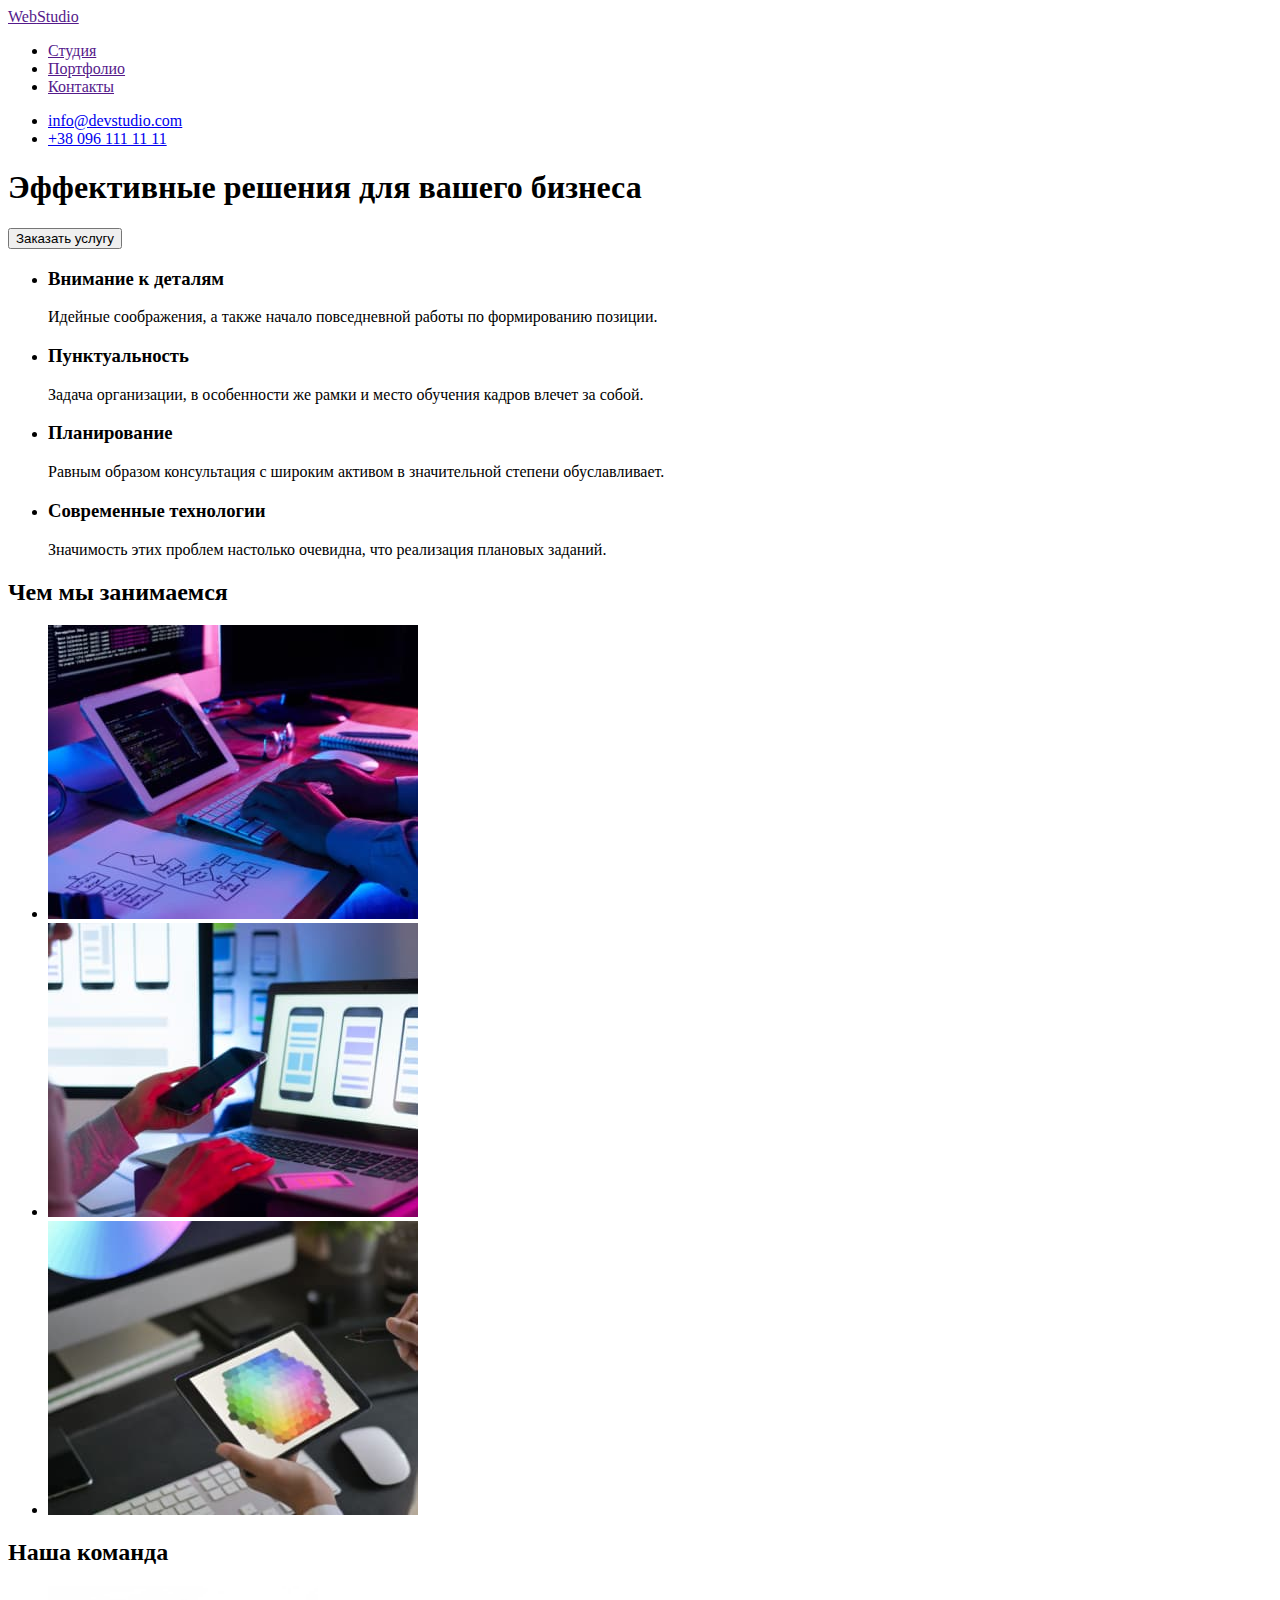
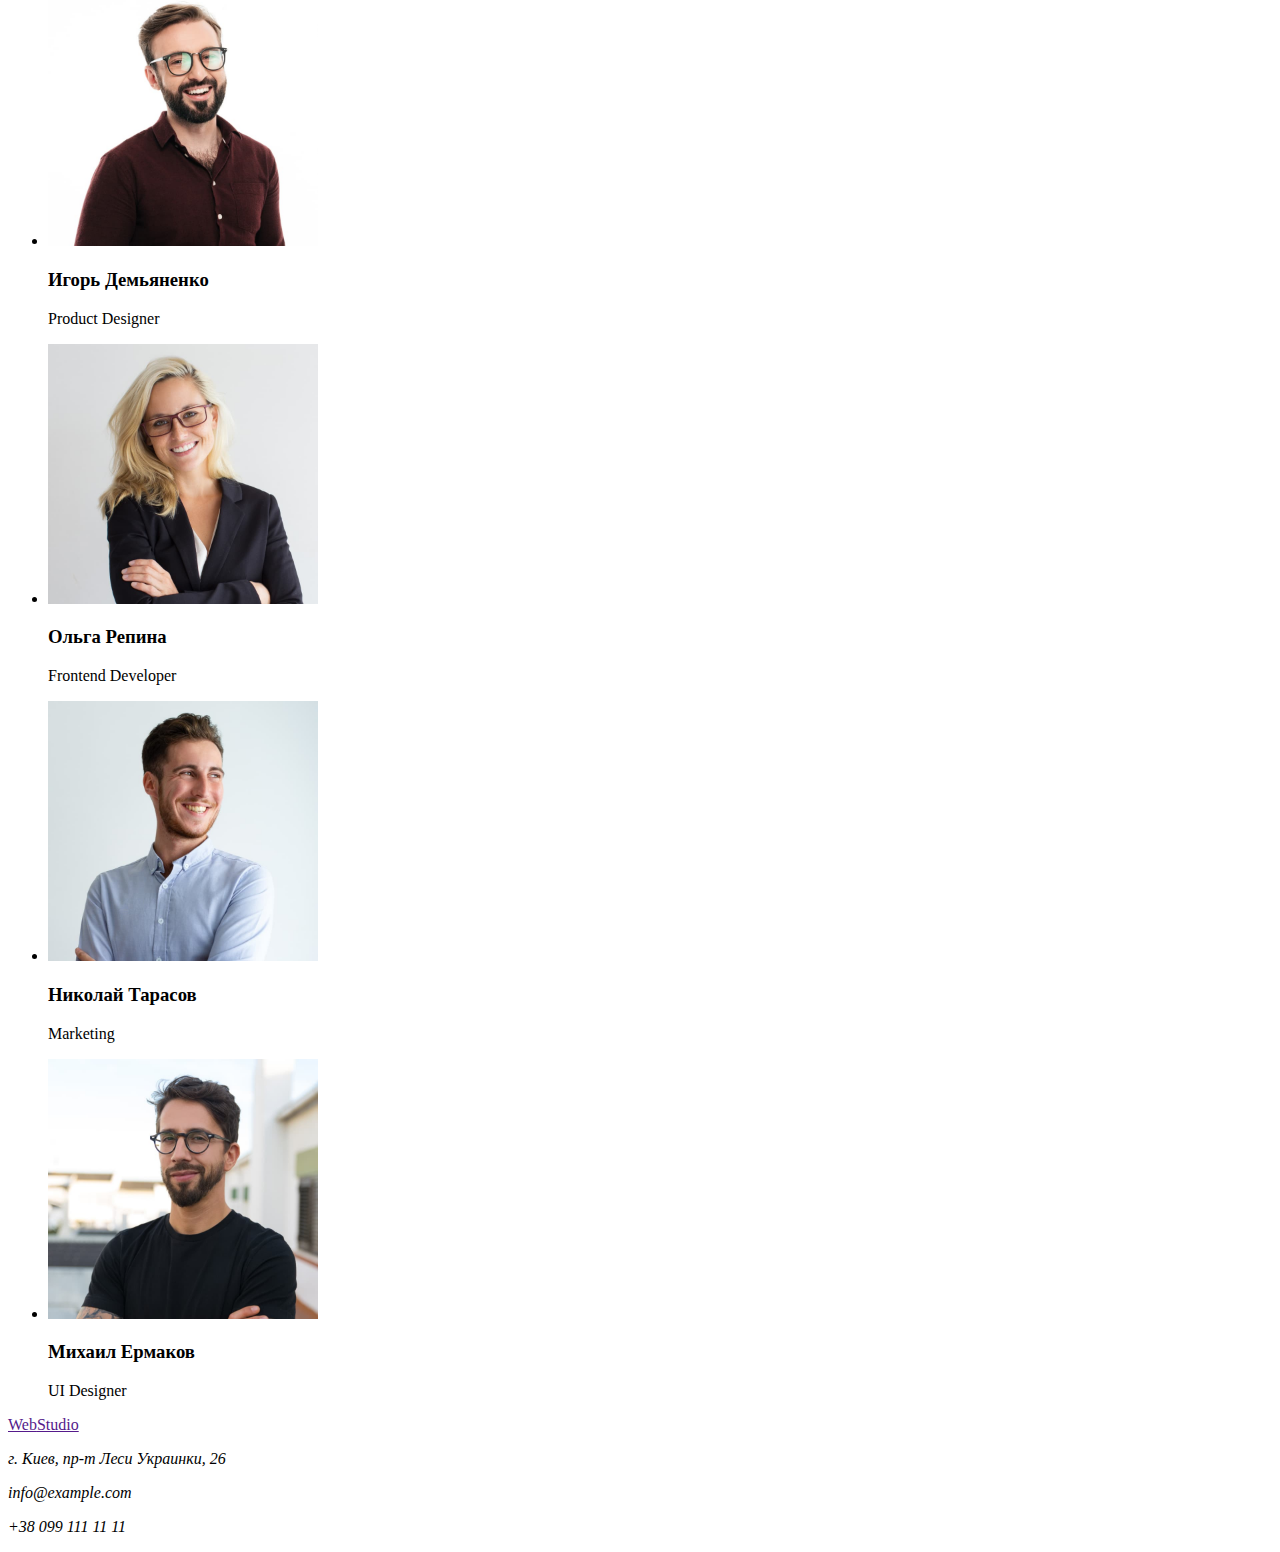
==== index.html @ 45ec690d "Скопировано с 1-го ДЗ" ====
<!DOCTYPE html>
<html lang="en">
<head>
    <meta charset="UTF-8">
    <meta name="viewport" content="width=device-width, initial-scale=1.0">
    <title>Document</title>
</head>
<body>
    <!-- Шапка сайта -->
   <header>
       <nav>
            <a href=""><span>Web</span>Studio</a>
            <ul>
                <li>
                    <a href="">Студия</a>
                </li>
                <li>
                    <a href="">Портфолио</a>
                </li>
                <li>
                    <a href="">Контакты</a>
                </li>
            </ul>
        </nav>
            <ul>
                <li>
                    <a href="mailto:info@devstudio.com">info@devstudio.com</a>
                </li>
                <li><a href="tel:+380961111111">+38 096 111 11 11</a></li>
            </ul>
   </header>
    <main>
        <!-- Герой -->
        <section>
            <h1>Эффективные решения для вашего бизнеса</h1>
            <button type="button">Заказать услугу</button>
        </section>
        <!-- Преимущества -->
        <section>
            <ul>
                <li>
                    <h3>Внимание к деталям</h3>
                    <p>Идейные соображения, а также начало повседневной работы по формированию позиции.</p>
                </li>
                <li>
                    <h3>Пунктуальность</h3>
                    <p>Задача организации, в особенности же рамки и место обучения кадров влечет за собой.</p>
                </li>
                <li>
                    <h3>Планирование</h3>
                    <p>Равным образом консультация с широким активом в значительной степени обуславливает.</p>
                </li>
                <li>
                    <h3>Современные технологии</h3>
                    <p>Значимость этих проблем настолько очевидна, что реализация плановых заданий.</p>
                </li>
            </ul>
        </section>
        <!-- Услуги компании -->
        <section>
            <h2>Чем мы занимаемся</h2>
            <ul>
                <li>
                    <a href="">
                        <img src="./images/box1.jpg" alt="Фото1" width="370">
                    </a>
                </li>
                <li>
                    <a href="">
                        <img src="./images/box2.jpg" alt="Фото2" width="370">
                    </a>
                </li>
                <li>
                    <a href="">
                        <img src="./images/box3.jpg" alt="Фото3" width="370">
                    </a>
                </li>
            </ul>
        </section>
        <!-- Работники компании -->
        <section>
            <h2>Наша команда</h2>
            <ul>
                <li>
                    <img src="./images/img1.jpg" alt="І член команды" width="270">
                    <h3>Игорь Демьяненко</h3>
                    <p>Product Designer</p>
                </li>
                <li>
                    <img src="./images/img2.jpg" alt="ІІ член команды" width="270">
                    <h3>Ольга Репина</h3>
                    <p>Frontend Developer</p>
                </li>
                <li>
                    <img src="./images/img3.jpg" alt="ІІІ член команды" width="270">
                    <h3>Николай Тарасов</h3>
                    <p>Marketing</p>
                </li>
                <li>
                    <img src="./images/img4.jpg" alt="ІV член команды" width="270">
                    <h3>Михаил Ермаков</h3>
                    <p>UI Designer</p>
                </li>

            </ul>
        </section>
    </main>
<!-- Подвал -->
    <footer>
        <a href=""><span>Web</span>Studio</a>
        <address>
            <p>г. Киев, пр-т Леси Украинки, 26</p>
            <p>info@example.com</p>
            <p>+38 099 111 11 11</p>
        </address>
    </footer>
</body>
</html>
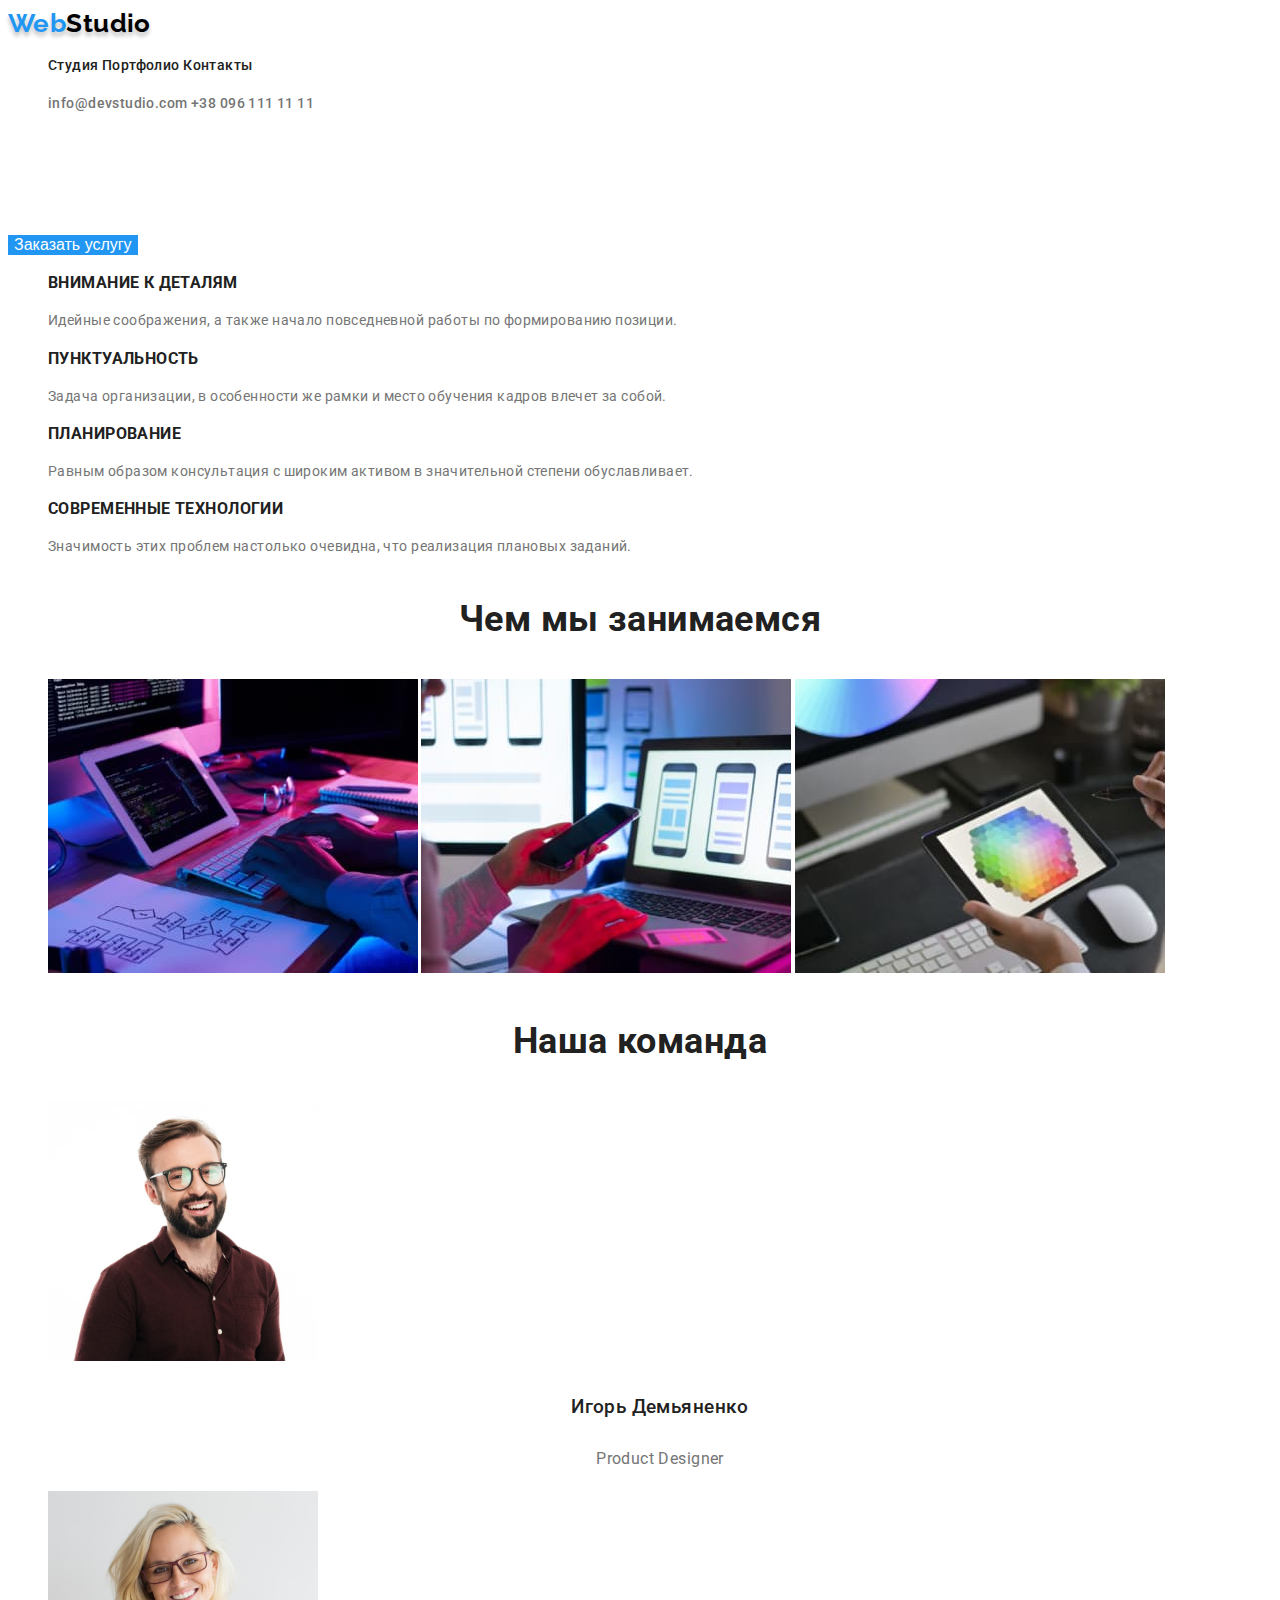
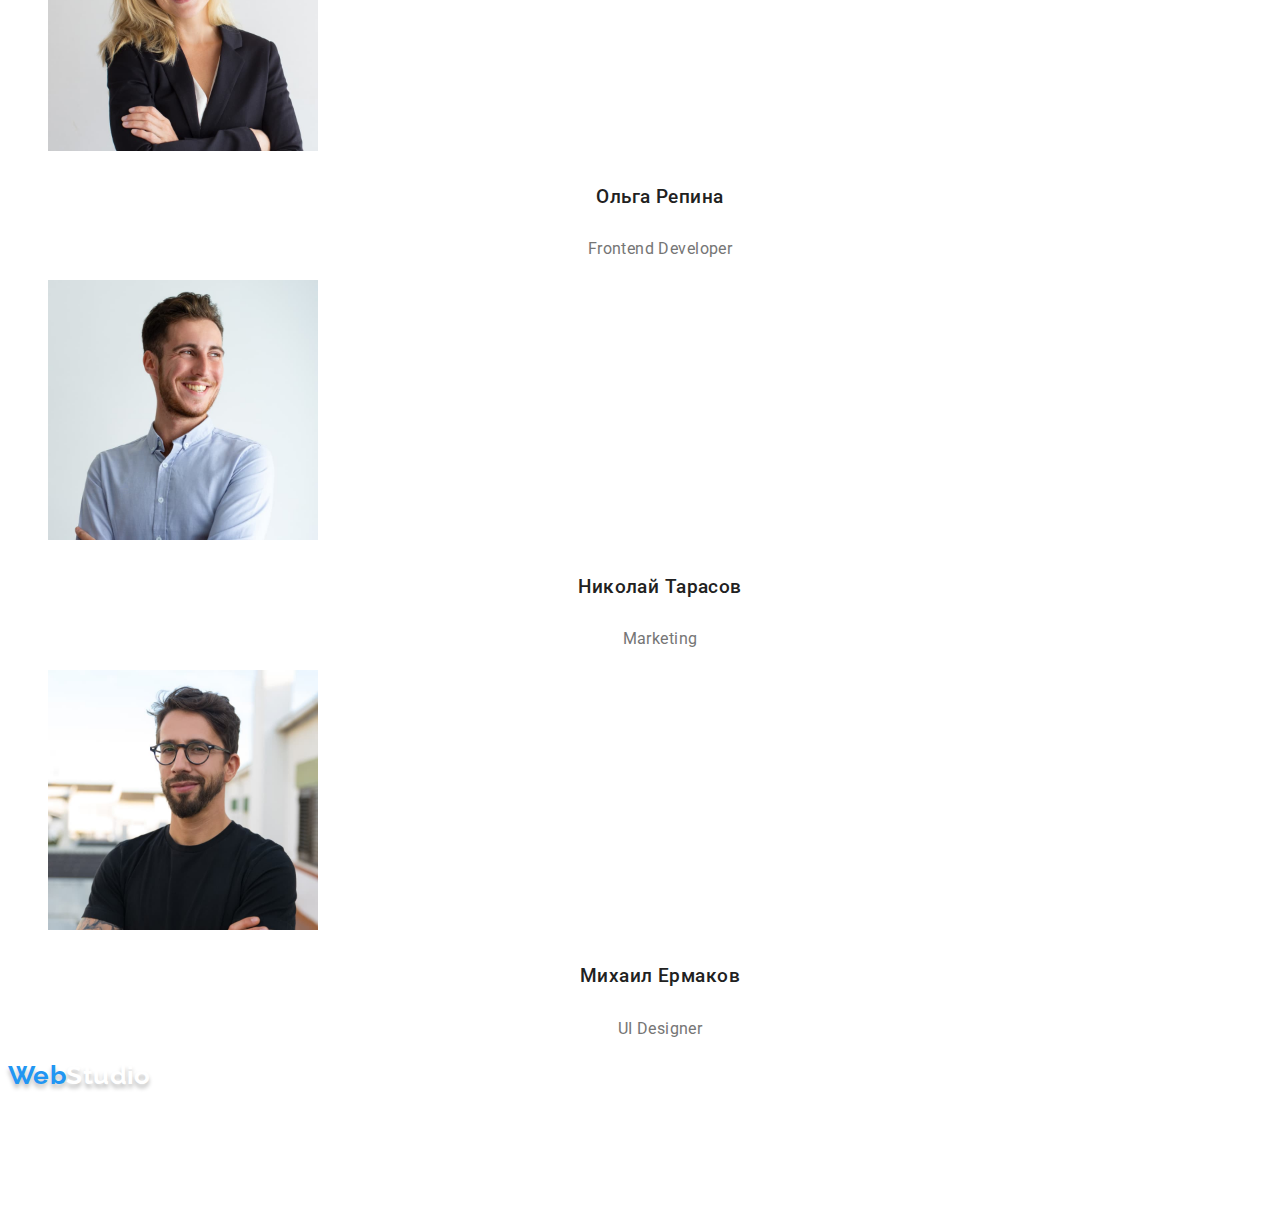
==== commit 72d7a4d5: "Добавлены стили к странице index.html" ====
--- a/index.html
+++ b/index.html
@@ -4,61 +4,69 @@
     <meta charset="UTF-8">
     <meta name="viewport" content="width=device-width, initial-scale=1.0">
     <title>Document</title>
+    <link rel="stylesheet" href="./css/style.css">
+    <link rel="preconnect" href="https://fonts.gstatic.com">
+    <link rel="preconnect" href="https://fonts.gstatic.com">
+    <link href="https://fonts.googleapis.com/css2?family=Raleway:wght@700&family=Roboto:wght@400;500;700;900&display=swap"
+        rel="stylesheet">
 </head>
 <body>
     <!-- Шапка сайта -->
    <header>
        <nav>
-            <a href=""><span>Web</span>Studio</a>
-            <ul>
-                <li>
-                    <a href="">Студия</a>
+            <a href="./index.html" class="logo"><span class="logo-blue-part">Web</span>Studio</a>
+            <ul class="nav-list">
+                <li class="nav-items">
+                    <a class="nav-link" href="./index.html">Студия</a>
                 </li>
-                <li>
-                    <a href="">Портфолио</a>
+                <li class="nav-items">
+                    <a class="nav-link"href="./portfolio.html">Портфолио</a>
                 </li>
-                <li>
-                    <a href="">Контакты</a>
+                <li class="nav-items">
+                    <a class="nav-link"href="">Контакты</a>
                 </li>
             </ul>
         </nav>
-            <ul>
-                <li>
-                    <a href="mailto:info@devstudio.com">info@devstudio.com</a>
+            <ul class="contacts-list">
+                <li class="contacts-items">
+                    <a class="contacts-link" href="mailto:info@devstudio.com">info@devstudio.com</a>
                 </li>
-                <li><a href="tel:+380961111111">+38 096 111 11 11</a></li>
+                <li class="contacts-items">
+                    <a class="contacts-link" href="tel:+380961111111">+38 096 111 11 11</a>
+                </li>
             </ul>
    </header>
     <main>
         <!-- Герой -->
-        <section>
-            <h1>Эффективные решения для вашего бизнеса</h1>
-            <button type="button">Заказать услугу</button>
+        <section class="sections section-hero">
+            <h1 class="hero-title">Эффективные решения для вашего бизнеса</h1>
+            <button type="button" class="buttons hero-button">Заказать услугу</button>
         </section>
         <!-- Преимущества -->
-        <section>
-            <ul>
-                <li>
-                    <h3>Внимание к деталям</h3>
-                    <p>Идейные соображения, а также начало повседневной работы по формированию позиции.</p>
+        <section class="sections benefits-section">
+            <!-- <h2 class="section-title"></h2> -->
+            <ul class="benefits-list">
+                <li class="benefits-items">
+                    <h3 class="subtitle">Внимание к деталям</h3>
+                    <p class="subtitle-description">Идейные соображения, а также начало повседневной работы по формированию позиции.</p>
                 </li>
-                <li>
-                    <h3>Пунктуальность</h3>
-                    <p>Задача организации, в особенности же рамки и место обучения кадров влечет за собой.</p>
+                <li class="benefits-items">
+                    <h3 class="subtitle">Пунктуальность</h3>
+                    <p class="subtitle-description">Задача организации, в особенности же рамки и место обучения кадров влечет за собой.</p>
                 </li>
-                <li>
-                    <h3>Планирование</h3>
-                    <p>Равным образом консультация с широким активом в значительной степени обуславливает.</p>
+                <li class="benefits-items">
+                    <h3 class="subtitle">Планирование</h3>
+                    <p class="subtitle-description">Равным образом консультация с широким активом в значительной степени обуславливает.</p>
                 </li>
-                <li>
-                    <h3>Современные технологии</h3>
-                    <p>Значимость этих проблем настолько очевидна, что реализация плановых заданий.</p>
+                <li class="benefits-items">
+                    <h3 class="subtitle">Современные технологии</h3>
+                    <p class="subtitle-description">Значимость этих проблем настолько очевидна, что реализация плановых заданий.</p>
                 </li>
             </ul>
         </section>
         <!-- Услуги компании -->
-        <section>
-            <h2>Чем мы занимаемся</h2>
+        <section class="sections services-section">
+            <h2 class="section-title">Чем мы занимаемся</h2>
             <ul>
                 <li>
                     <a href="">
@@ -78,28 +86,28 @@
             </ul>
         </section>
         <!-- Работники компании -->
-        <section>
-            <h2>Наша команда</h2>
+        <section class="sections team-section">
+            <h2 class="section-title">Наша команда</h2>
             <ul>
                 <li>
                     <img src="./images/img1.jpg" alt="І член команды" width="270">
-                    <h3>Игорь Демьяненко</h3>
-                    <p>Product Designer</p>
+                    <h3 class="subtitle">Игорь Демьяненко</h3>
+                    <p class="subtitle-description">Product Designer</p>
                 </li>
                 <li>
                     <img src="./images/img2.jpg" alt="ІІ член команды" width="270">
-                    <h3>Ольга Репина</h3>
-                    <p>Frontend Developer</p>
+                    <h3 class="subtitle">Ольга Репина</h3>
+                    <p class="subtitle-description">Frontend Developer</p>
                 </li>
                 <li>
                     <img src="./images/img3.jpg" alt="ІІІ член команды" width="270">
-                    <h3>Николай Тарасов</h3>
-                    <p>Marketing</p>
+                    <h3 class="subtitle">Николай Тарасов</h3>
+                    <p class="subtitle-description">Marketing</p>
                 </li>
                 <li>
                     <img src="./images/img4.jpg" alt="ІV член команды" width="270">
-                    <h3>Михаил Ермаков</h3>
-                    <p>UI Designer</p>
+                    <h3 class="subtitle">Михаил Ермаков</h3>
+                    <p class="subtitle-description">UI Designer</p>
                 </li>
 
             </ul>
@@ -107,11 +115,11 @@
     </main>
 <!-- Подвал -->
     <footer>
-        <a href=""><span>Web</span>Studio</a>
+        <a href="" class="logo"><span class="logo-blue-part">Web</span>Studio</a>
         <address>
             <p>г. Киев, пр-т Леси Украинки, 26</p>
-            <p>info@example.com</p>
-            <p>+38 099 111 11 11</p>
+            <p class="mail-phone">info@example.com</p>
+            <p class="mail-phone">+38 099 111 11 11</p>
         </address>
     </footer>
 </body>
--- a/css/style.css
+++ b/css/style.css
@@ -0,0 +1,132 @@
+/* Общие стили */
+:root {
+  --primery-text-color: #757575;
+  --section-title-color: #212121;
+  --accent-color: #2196f3;
+  --white-color: #ffffff;
+  --header-logo-color: #000000;
+  --logos-shadow-color: rgba(0, 0, 0, 0.25);
+  --footer-mail-phone-color: rgba(255, 255, 255, 0.6);
+}
+body {
+  font-family: 'Roboto', sans-serif;
+  color: var(--primery-text-color);
+  font-size: 14px;
+  line-height: 1.7;
+  letter-spacing: 0.03em;
+}
+a {
+  text-decoration: none;
+}
+ul li {
+  list-style-type: none;
+  display: inline;
+}
+.section-title {
+  color: var(--section-title-color);
+  text-align: center;
+  font-weight: 700;
+  font-size: 36px;
+  line-height: 1.67;
+}
+
+.buttons {
+  cursor: pointer;
+  border: 0;
+  font-size: 16px;
+}
+.subtitle {
+  color: var(--section-title-color);
+}
+
+/* Хедер */
+.logo {
+  font-family: 'Raleway', 'Roboto', sans-serif;
+  font-size: 26px;
+  line-height: 1.2;
+  font-weight: 700;
+  text-shadow: 0px 4px 4px var(--logos-shadow-color);
+}
+header .logo {
+  color: var(--header-logo-color);
+}
+.logo .logo-blue-part {
+  color: #2196f3;
+}
+
+.nav-link {
+  color: var(--section-title-color);
+  font-weight: 500;
+  line-height: 1.17;
+}
+.contacts-link {
+  font-weight: 500;
+  line-height: 1.14;
+  color: var(--primery-text-color);
+}
+.nav-link:hover,
+.contacts-link:hover,
+.nav-link:focus,
+.contacts-link:focus,
+.mail-phone:hover {
+  color: var(--accent-color);
+}
+
+/* Герой */
+
+.hero-title {
+  color: var(--white-color);
+  font-weight: 900;
+  font-size: 44px;
+  line-height: 1.36;
+  text-align: center;
+  letter-spacing: 0.06em;
+  text-transform: uppercase;
+}
+.hero-button {
+  color: var(--white-color);
+  background-color: var(--accent-color);
+}
+
+/* Преимущиства */
+.benefits-items {
+  display: inline;
+}
+
+.benefits-section .subtitle {
+  line-height: 1.14;
+  text-transform: uppercase;
+  text-align: left;
+}
+.benefits-section .subtitle-description {
+  font-weight: 400;
+  line-height: 1.71;
+}
+/* Услуги компании */
+
+/* Работники компании */
+
+.team-section li {
+  font-size: 16px;
+  text-align: center;
+  line-height: 1.9;
+}
+.team-section .subtitle {
+  font-weight: 500;
+}
+.team-section .subtitle-description {
+  font-weight: 400;
+}
+/* Футер */
+footer .logo {
+  color: var(--white-color);
+}
+footer address {
+  font-style: normal;
+  font-weight: 400;
+  line-height: 1.71;
+  color: var(--white-color);
+}
+.mail-phone {
+  color: var(--footer-mail-phone-color);
+}
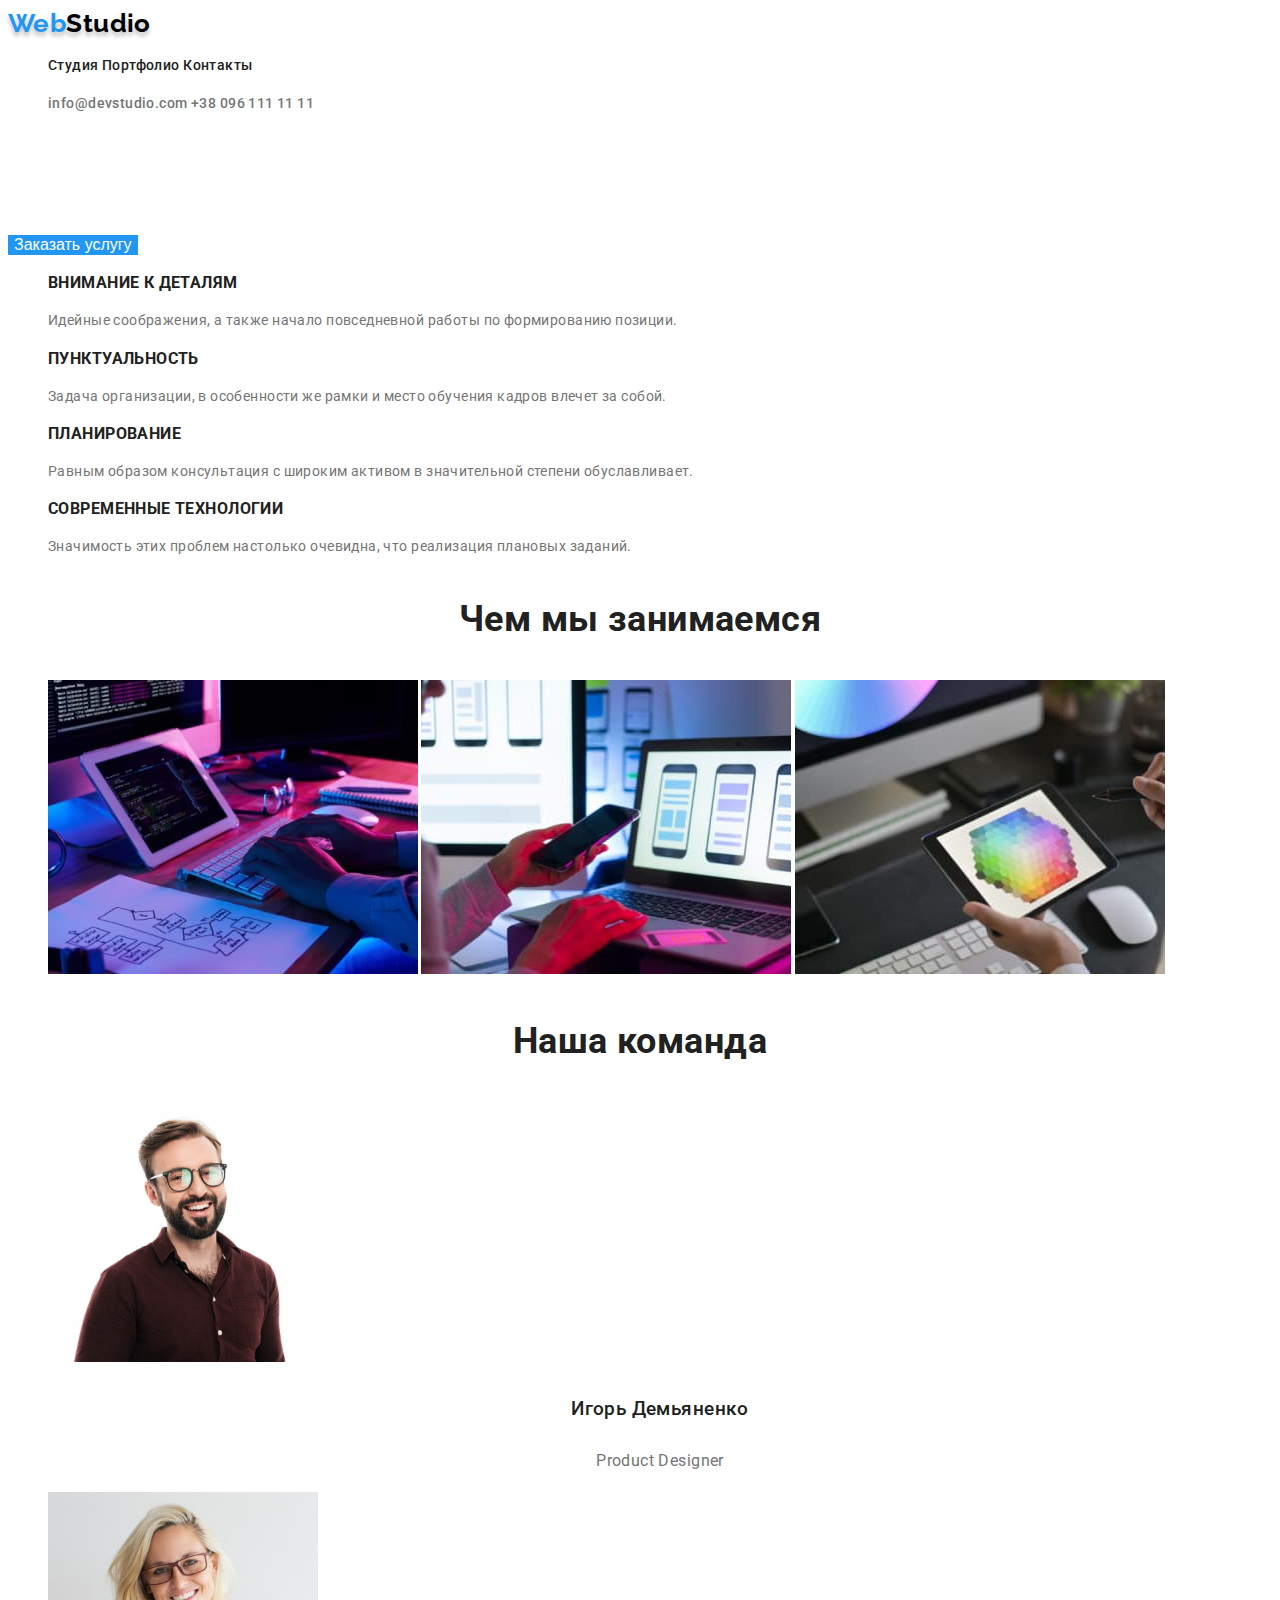
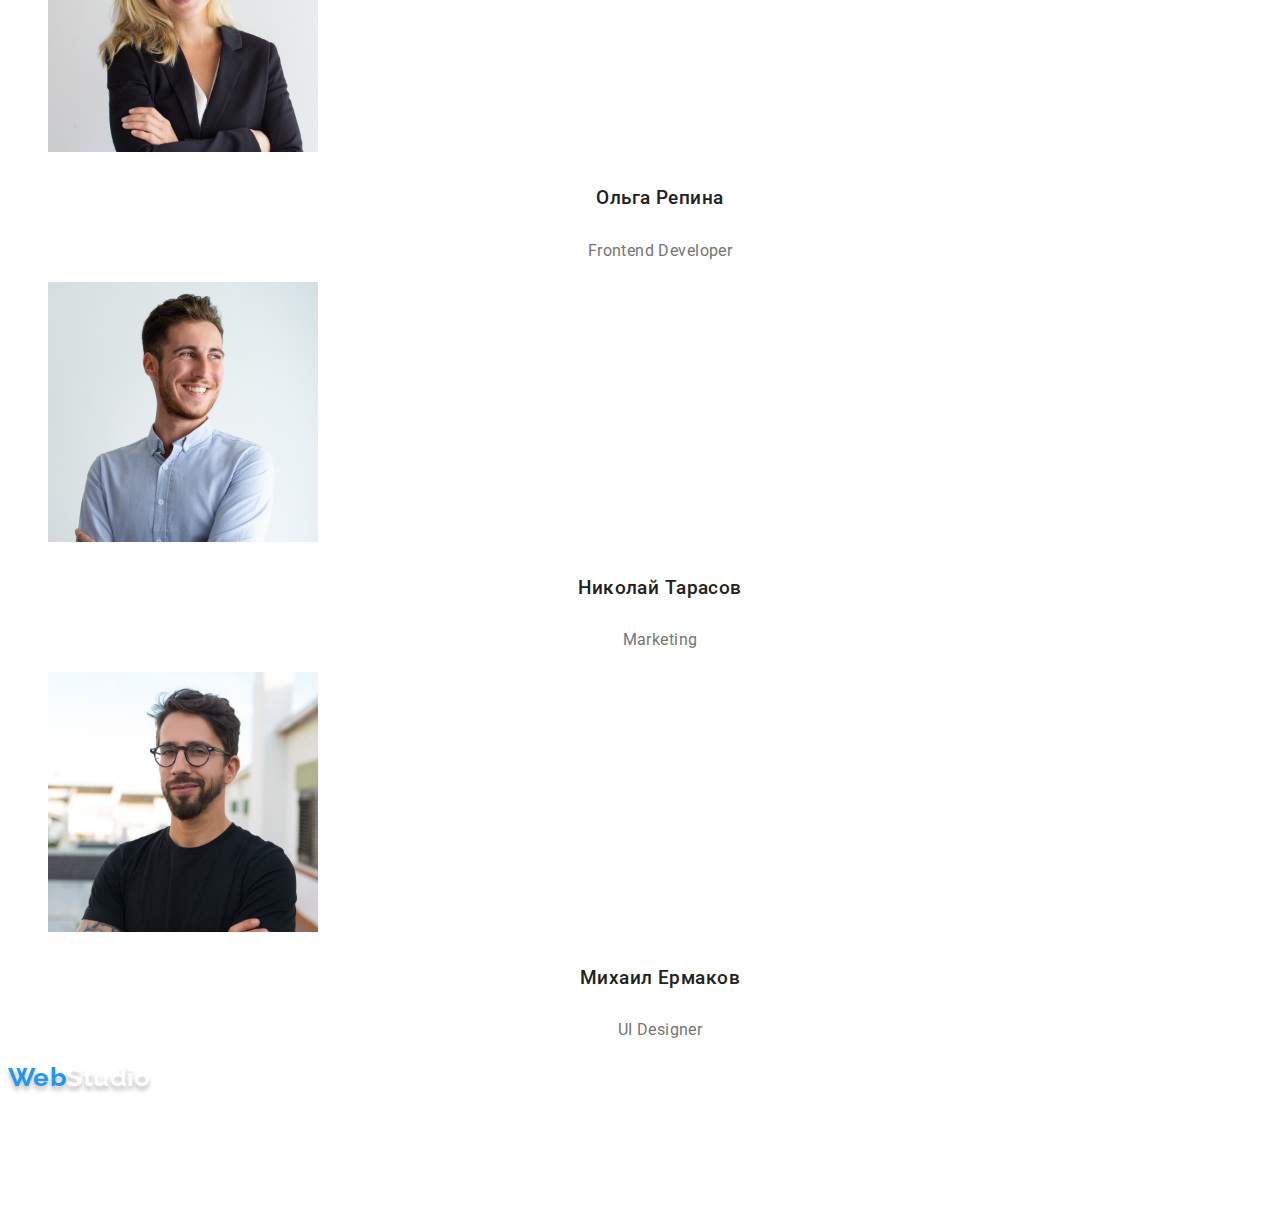
==== commit 7f5f9186: "Добавлено страницу Портфолио" ====
--- a/index.html
+++ b/index.html
@@ -6,9 +6,7 @@
     <title>Document</title>
     <link rel="stylesheet" href="./css/style.css">
     <link rel="preconnect" href="https://fonts.gstatic.com">
-    <link rel="preconnect" href="https://fonts.gstatic.com">
-    <link href="https://fonts.googleapis.com/css2?family=Raleway:wght@700&family=Roboto:wght@400;500;700;900&display=swap"
-        rel="stylesheet">
+    <link href="https://fonts.googleapis.com/css2?family=Raleway:wght@700&family=Roboto:wght@400;500;700;900&display=swap" rel="stylesheet">
 </head>
 <body>
     <!-- Шапка сайта -->
@@ -17,22 +15,22 @@
             <a href="./index.html" class="logo"><span class="logo-blue-part">Web</span>Studio</a>
             <ul class="nav-list">
                 <li class="nav-items">
-                    <a class="nav-link" href="./index.html">Студия</a>
+                    <a class="header-link nav-link" href="./index.html">Студия</a>
                 </li>
                 <li class="nav-items">
-                    <a class="nav-link"href="./portfolio.html">Портфолио</a>
+                    <a class="header-link nav-link" href="./portfolio.html">Портфолио</a>
                 </li>
                 <li class="nav-items">
-                    <a class="nav-link"href="">Контакты</a>
+                    <a class="header-link nav-link" href="">Контакты</a>
                 </li>
             </ul>
         </nav>
             <ul class="contacts-list">
                 <li class="contacts-items">
-                    <a class="contacts-link" href="mailto:info@devstudio.com">info@devstudio.com</a>
+                    <a class="header-link contacts-link" href="mailto:info@devstudio.com">info@devstudio.com</a>
                 </li>
                 <li class="contacts-items">
-                    <a class="contacts-link" href="tel:+380961111111">+38 096 111 11 11</a>
+                    <a class="header-link contacts-link" href="tel:+380961111111">+38 096 111 11 11</a>
                 </li>
             </ul>
    </header>
@@ -48,19 +46,19 @@
             <ul class="benefits-list">
                 <li class="benefits-items">
                     <h3 class="subtitle">Внимание к деталям</h3>
-                    <p class="subtitle-description">Идейные соображения, а также начало повседневной работы по формированию позиции.</p>
+                    <p>Идейные соображения, а также начало повседневной работы по формированию позиции.</p>
                 </li>
                 <li class="benefits-items">
                     <h3 class="subtitle">Пунктуальность</h3>
-                    <p class="subtitle-description">Задача организации, в особенности же рамки и место обучения кадров влечет за собой.</p>
+                    <p>Задача организации, в особенности же рамки и место обучения кадров влечет за собой.</p>
                 </li>
                 <li class="benefits-items">
                     <h3 class="subtitle">Планирование</h3>
-                    <p class="subtitle-description">Равным образом консультация с широким активом в значительной степени обуславливает.</p>
+                    <p>Равным образом консультация с широким активом в значительной степени обуславливает.</p>
                 </li>
                 <li class="benefits-items">
                     <h3 class="subtitle">Современные технологии</h3>
-                    <p class="subtitle-description">Значимость этих проблем настолько очевидна, что реализация плановых заданий.</p>
+                    <p>Значимость этих проблем настолько очевидна, что реализация плановых заданий.</p>
                 </li>
             </ul>
         </section>
@@ -92,22 +90,22 @@
                 <li>
                     <img src="./images/img1.jpg" alt="І член команды" width="270">
                     <h3 class="subtitle">Игорь Демьяненко</h3>
-                    <p class="subtitle-description">Product Designer</p>
+                    <p>Product Designer</p>
                 </li>
                 <li>
                     <img src="./images/img2.jpg" alt="ІІ член команды" width="270">
                     <h3 class="subtitle">Ольга Репина</h3>
-                    <p class="subtitle-description">Frontend Developer</p>
+                    <p>Frontend Developer</p>
                 </li>
                 <li>
                     <img src="./images/img3.jpg" alt="ІІІ член команды" width="270">
                     <h3 class="subtitle">Николай Тарасов</h3>
-                    <p class="subtitle-description">Marketing</p>
+                    <p>Marketing</p>
                 </li>
                 <li>
                     <img src="./images/img4.jpg" alt="ІV член команды" width="270">
                     <h3 class="subtitle">Михаил Ермаков</h3>
-                    <p class="subtitle-description">UI Designer</p>
+                    <p>UI Designer</p>
                 </li>
 
             </ul>
--- a/css/style.css
+++ b/css/style.css
@@ -5,11 +5,12 @@
   --accent-color: #2196f3;
   --white-color: #ffffff;
   --header-logo-color: #000000;
-  --logos-shadow-color: rgba(0, 0, 0, 0.25);
+  --logos-buttons-shadow: rgba(0, 0, 0, 0.25);
   --footer-mail-phone-color: rgba(255, 255, 255, 0.6);
+  --portfolio-buttons-color: #f5f4fa;
 }
 body {
-  font-family: 'Roboto', sans-serif;
+  font-family: 'Roboto', 'Arial', sans-serif;
   color: var(--primery-text-color);
   font-size: 14px;
   line-height: 1.7;
@@ -27,7 +28,6 @@
   text-align: center;
   font-weight: 700;
   font-size: 36px;
-  line-height: 1.67;
 }
 
 .buttons {
@@ -41,11 +41,11 @@
 
 /* Хедер */
 .logo {
-  font-family: 'Raleway', 'Roboto', sans-serif;
+  font-family: 'Raleway', 'Roboto', 'Arial', sans-serif;
   font-size: 26px;
   line-height: 1.2;
   font-weight: 700;
-  text-shadow: 0px 4px 4px var(--logos-shadow-color);
+  text-shadow: 0px 4px 4px var(--logos-buttons-shadow);
 }
 header .logo {
   color: var(--header-logo-color);
@@ -53,27 +53,26 @@
 .logo .logo-blue-part {
   color: #2196f3;
 }
-
+.header-link {
+  font-weight: 500;
+}
 .nav-link {
   color: var(--section-title-color);
-  font-weight: 500;
   line-height: 1.17;
 }
 .contacts-link {
-  font-weight: 500;
   line-height: 1.14;
   color: var(--primery-text-color);
 }
-.nav-link:hover,
-.contacts-link:hover,
-.nav-link:focus,
-.contacts-link:focus,
-.mail-phone:hover {
+.header-link:hover,
+.header-link:focus,
+.mail-phone:hover,
+.mail-phone:focus {
   color: var(--accent-color);
+  outline: none;
 }
 
 /* Герой */
-
 .hero-title {
   color: var(--white-color);
   font-weight: 900;
@@ -92,16 +91,12 @@
 .benefits-items {
   display: inline;
 }
-
 .benefits-section .subtitle {
   line-height: 1.14;
   text-transform: uppercase;
   text-align: left;
 }
-.benefits-section .subtitle-description {
-  font-weight: 400;
-  line-height: 1.71;
-}
+
 /* Услуги компании */
 
 /* Работники компании */
@@ -114,19 +109,44 @@
 .team-section .subtitle {
   font-weight: 500;
 }
-.team-section .subtitle-description {
-  font-weight: 400;
-}
+
 /* Футер */
 footer .logo {
   color: var(--white-color);
 }
 footer address {
   font-style: normal;
-  font-weight: 400;
-  line-height: 1.71;
   color: var(--white-color);
 }
 .mail-phone {
   color: var(--footer-mail-phone-color);
 }
+
+/* Страница портфолио */
+.portfolio-buttons .battons {
+  color: var(--section-title-color);
+  background-color: var(--portfolio-buttons-color);
+  font-weight: 500;
+  line-height: 1.62;
+}
+.buttons:hover,
+.buttons:focus {
+  color: var(--white-color);
+  background-color: var(--accent-color);
+  outline: none;
+  filter: drop-shadow(0px 4px 4px var(--logos-buttons-shadow));
+}
+.portfolio-buttons {
+  text-align: center;
+}
+.portfolio-projects .subtitle {
+  font-weight: 700;
+  font-size: 18px;
+  line-height: 2;
+  letter-spacing: 0.06em;
+}
+.subtitle-description {
+  color: var(--primery-text-color);
+  font-size: 16px;
+  line-height: 1.9;
+}
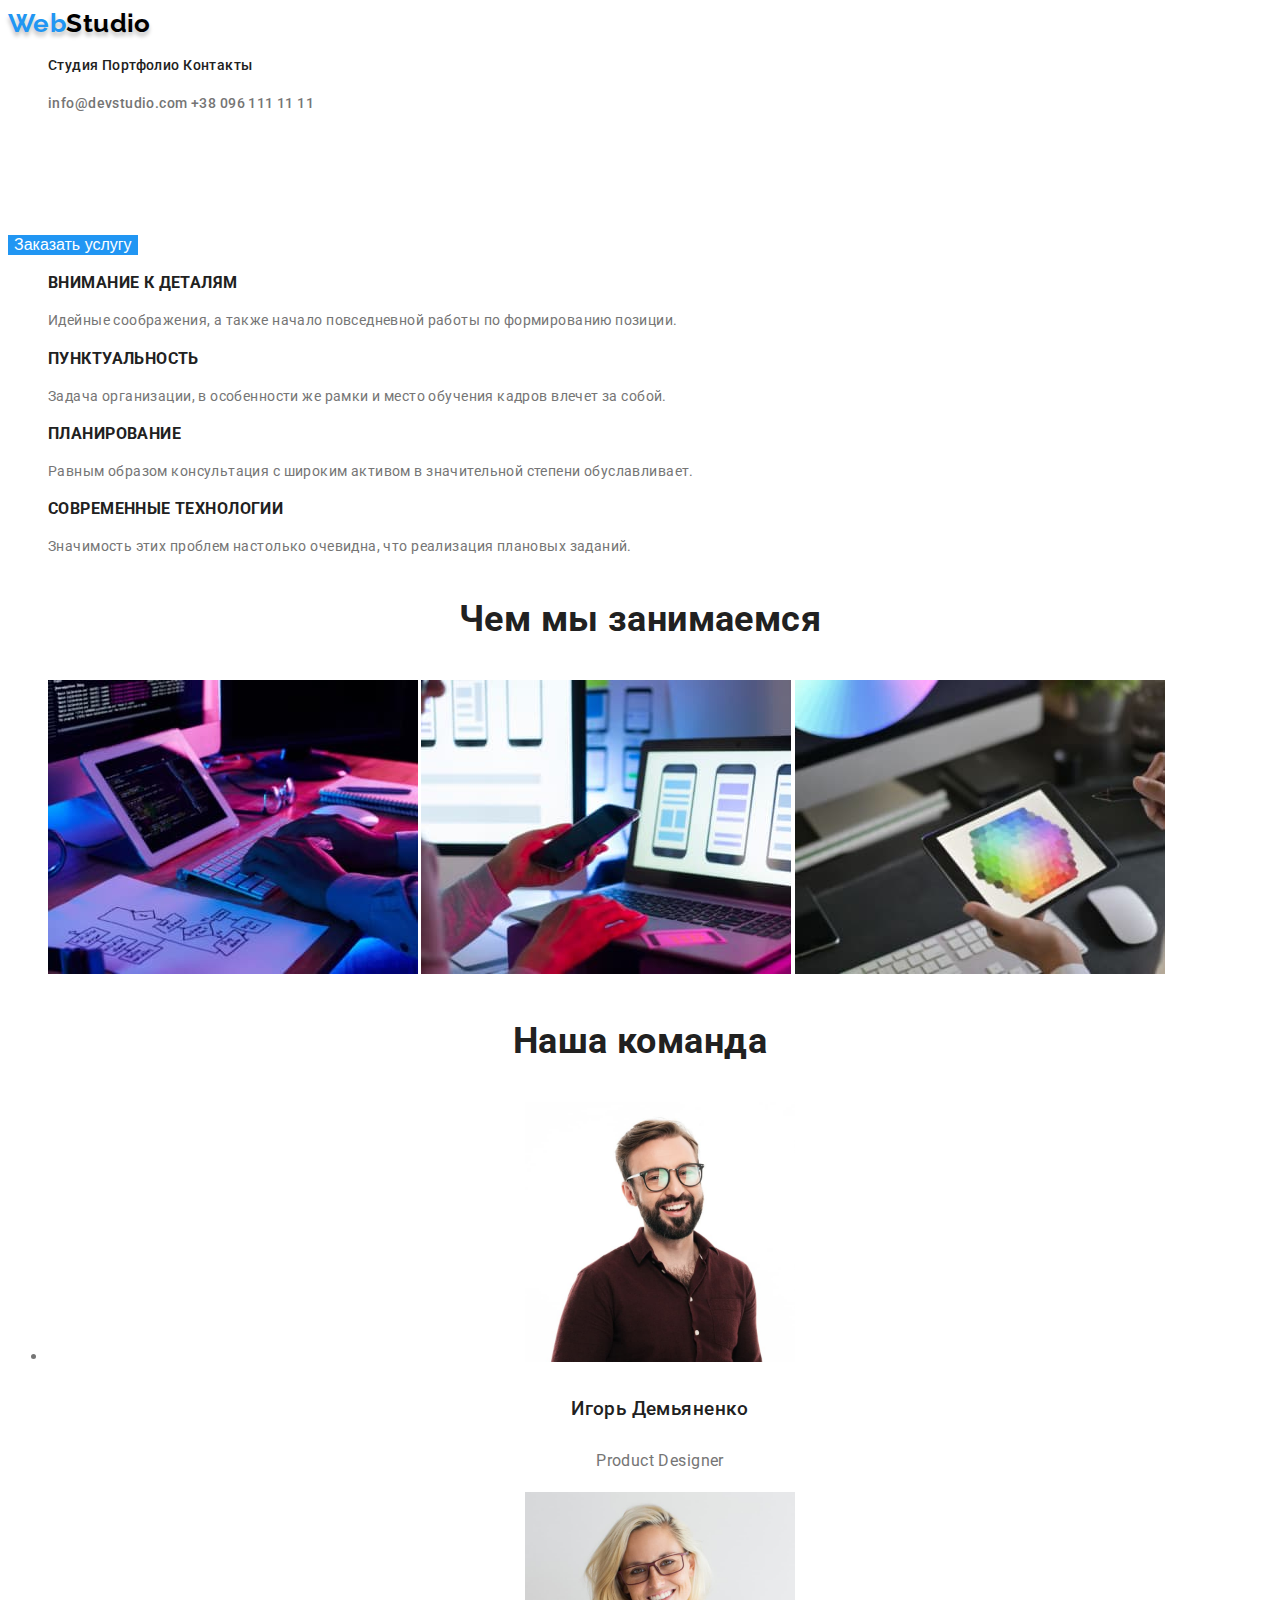
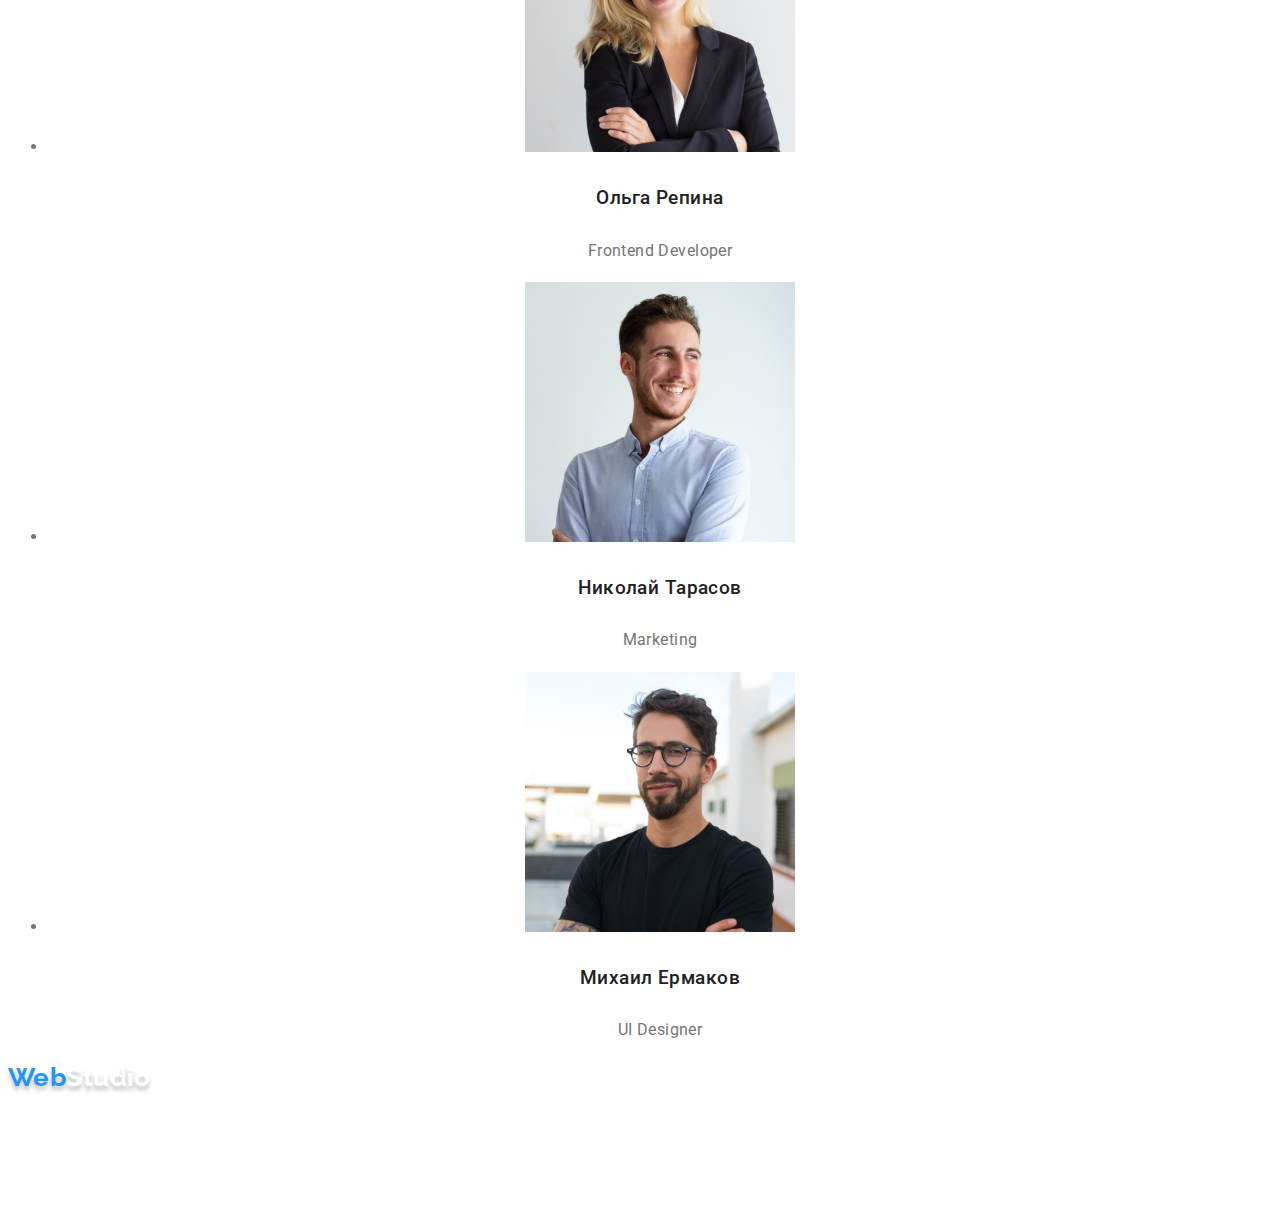
==== commit 38b9132c: "Удалены глобальные стили элементов" ====
--- a/index.html
+++ b/index.html
@@ -66,18 +66,18 @@
         <section class="sections services-section">
             <h2 class="section-title">Чем мы занимаемся</h2>
             <ul>
-                <li>
-                    <a href="">
+                <li class="services-section-items">
+                    <a href="" class="services-section-link">
                         <img src="./images/box1.jpg" alt="Фото1" width="370">
                     </a>
                 </li>
-                <li>
-                    <a href="">
+                <li class="services-section-items">
+                    <a href="" class="services-section-link">
                         <img src="./images/box2.jpg" alt="Фото2" width="370">
                     </a>
                 </li>
-                <li>
-                    <a href="">
+                <li class="services-section-items">
+                    <a href="" class="services-section-link">
                         <img src="./images/box3.jpg" alt="Фото3" width="370">
                     </a>
                 </li>
--- a/css/style.css
+++ b/css/style.css
@@ -16,10 +16,16 @@
   line-height: 1.7;
   letter-spacing: 0.03em;
 }
-a {
+.logo,
+.header-link,
+.services-section-link,
+.portfolio-projects-link {
   text-decoration: none;
 }
-ul li {
+.nav-items,
+.contacts-items,
+.services-section-items,
+.portfolio-buttons-item {
   list-style-type: none;
   display: inline;
 }
